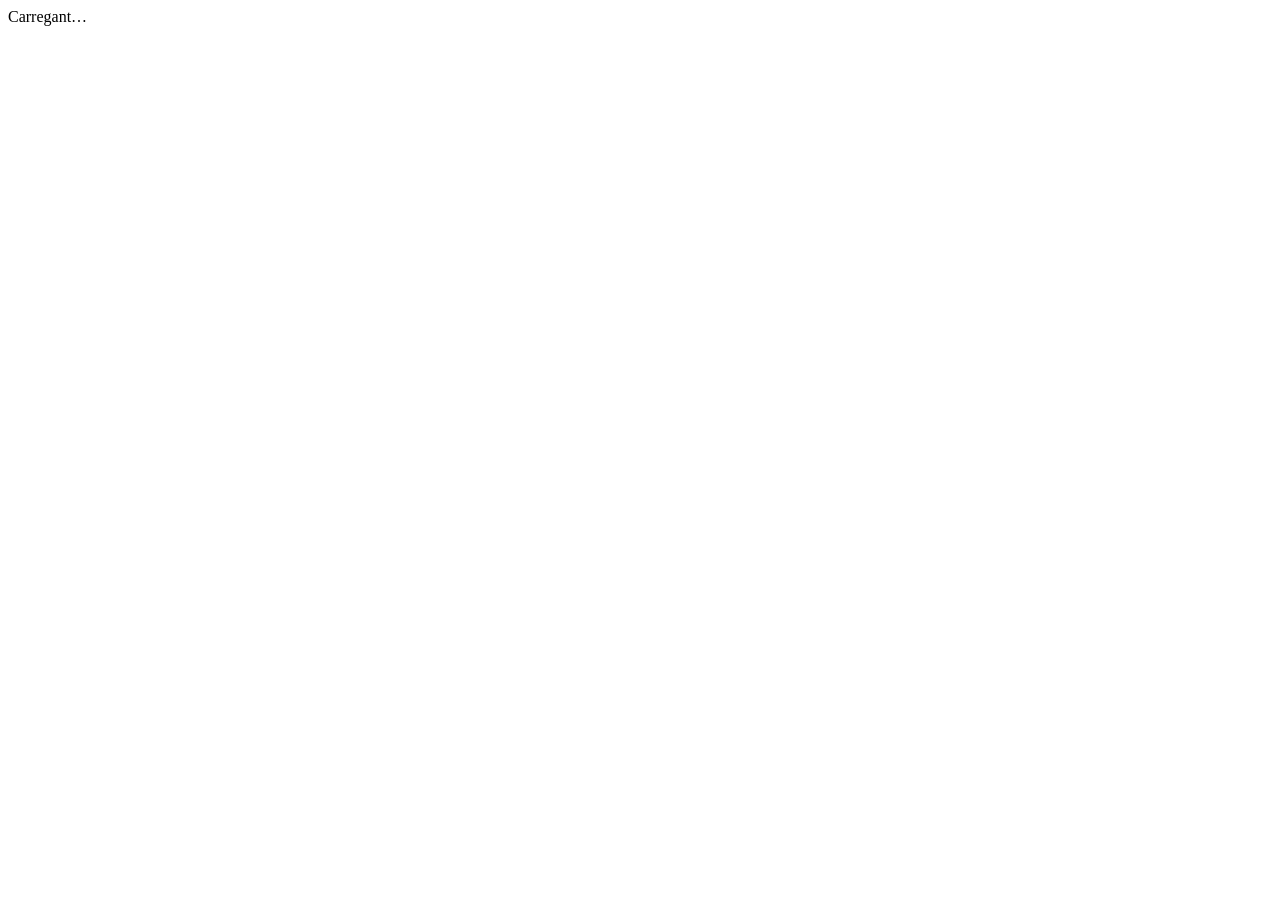
==== index.html @ 30a94da6 "Add files via upload" ====
<!doctype html>
<html lang="ca">
<head>
  <meta charset="utf-8">
  <meta name="viewport" content="width=device-width, initial-scale=1">
  <meta name="robots" content="noindex">
  <title>HRMS Manager</title>
  <link rel="icon" href="data:image/svg+xml,%3Csvg xmlns='http://www.w3.org/2000/svg' viewBox='0 0 32 32'%3E%3Crect width='32' height='32' rx='7' fill='%230b2545'/%3E%3Cpath d='M7 24v-6M12 24V9M17 24v-9M22 24v-4M26 24v-2' stroke='%23fff' stroke-width='2.4' stroke-linecap='round'/%3E%3C/svg%3E">
  <link rel="stylesheet" href="css/styles.css">
</head>
<body>
  <div id="app"><div class="boot"><span class="spinner spinner--dark"></span> Carregant…</div></div>
  <div id="toasts" class="toasts" aria-live="polite"></div>
  <dialog id="modal" class="modal"></dialog>
  <noscript>Aquesta aplicació necessita JavaScript.</noscript>
  <script src="vendor/jszip.min.js"></script>
  <script src="vendor/supabase.js"></script>
  <script src="js/config.js"></script>
  <script src="js/chem.js"></script>
  <script src="js/docx-filler.js"></script>
  <script src="js/pdf-filler.js"></script>
  <script src="js/db.js"></script>
  <script src="js/app.js"></script>
</body>
</html>
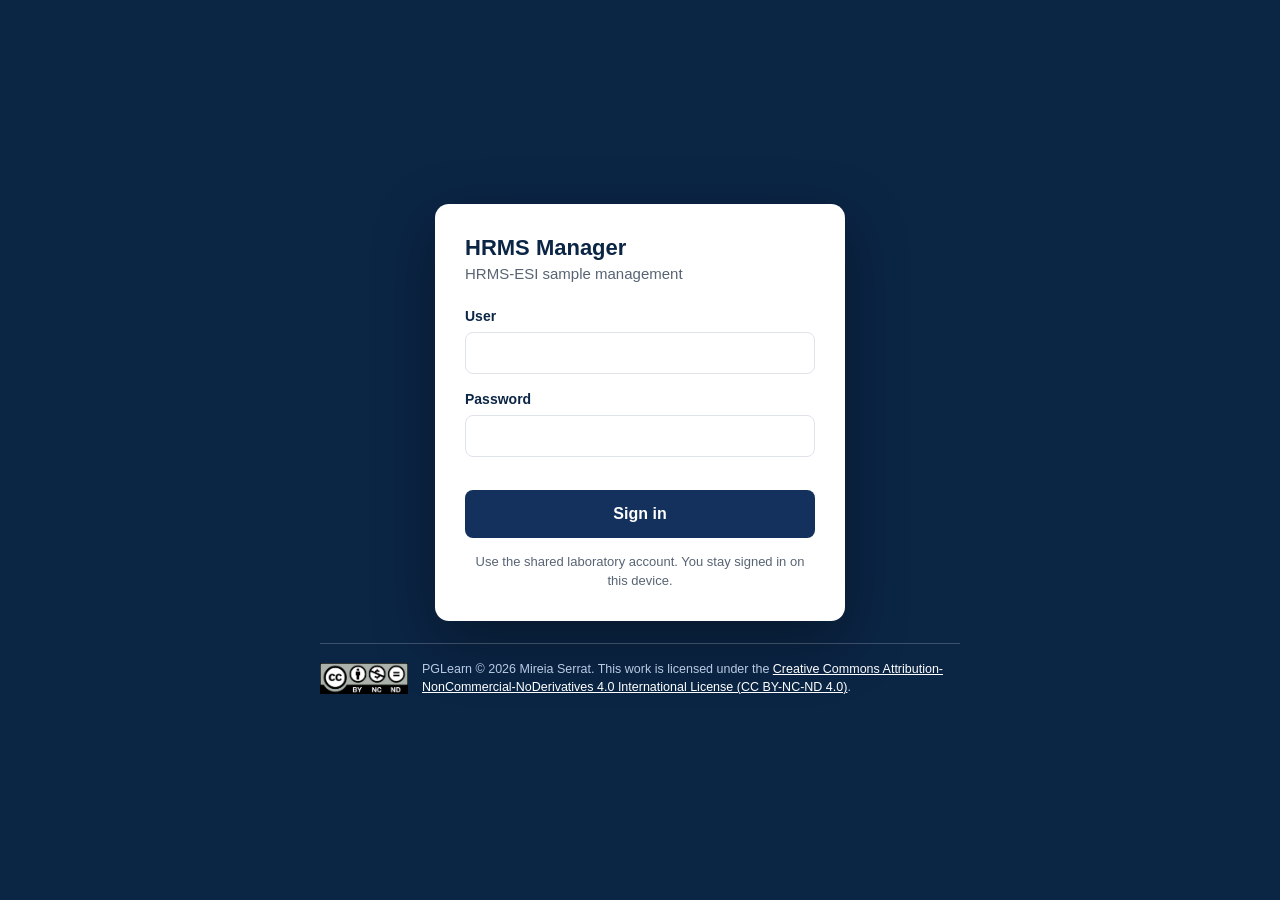
==== commit 84ff3b18: "English interface, shared account, dated Word/PDF downloads and license footer - Interface, messages" ====
--- a/index.html
+++ b/index.html
@@ -1,5 +1,5 @@
 <!doctype html>
-<html lang="ca">
+<html lang="en">
 <head>
   <meta charset="utf-8">
   <meta name="viewport" content="width=device-width, initial-scale=1">
@@ -9,10 +9,10 @@
   <link rel="stylesheet" href="css/styles.css">
 </head>
 <body>
-  <div id="app"><div class="boot"><span class="spinner spinner--dark"></span> Carregant…</div></div>
+  <div id="app"><div class="boot"><span class="spinner spinner--dark"></span> Loading…</div></div>
   <div id="toasts" class="toasts" aria-live="polite"></div>
   <dialog id="modal" class="modal"></dialog>
-  <noscript>Aquesta aplicació necessita JavaScript.</noscript>
+  <noscript>This application needs JavaScript.</noscript>
   <script src="vendor/jszip.min.js"></script>
   <script src="vendor/supabase.js"></script>
   <script src="js/config.js"></script>
--- a/css/styles.css
+++ b/css/styles.css
@@ -0,0 +1,237 @@
+:root {
+  color-scheme: light;
+  --navy-950: #081b33;
+  --navy-900: #0b2545;
+  --navy-800: #13315c;
+  --navy-600: #1f4e8c;
+  --navy-100: #dfe8f4;
+  --navy-50: #eff4fa;
+  --gray-50: #f6f7f9;
+  --gray-100: #eef0f4;
+  --gray-200: #dfe3ea;
+  --gray-400: #98a2b3;
+  --gray-600: #586474;
+  --ink: #17263a;
+  --white: #fff;
+  --green: #17693f;
+  --green-bg: #e3f3ea;
+  --amber: #8a5a00;
+  --amber-bg: #fbf0d9;
+  --red: #b3261e;
+  --red-bg: #fbe9e7;
+  --radius: 10px;
+  --shadow: 0 1px 2px rgba(11, 37, 69, .06), 0 6px 18px rgba(11, 37, 69, .06);
+  --sans: "Segoe UI", -apple-system, BlinkMacSystemFont, Roboto, "Helvetica Neue", Arial, sans-serif;
+  --mono: "Cascadia Mono", "SF Mono", Consolas, Menlo, "Liberation Mono", monospace;
+}
+
+* { box-sizing: border-box; }
+html { -webkit-text-size-adjust: 100%; }
+body { margin: 0; background: var(--gray-50); color: var(--ink); font: 15px/1.5 var(--sans); }
+h1, h2, h3 { margin: 0; color: var(--navy-900); line-height: 1.25; }
+p { margin: 0; }
+a { color: var(--navy-600); }
+.mono { font-family: var(--mono); font-variant-numeric: tabular-nums; }
+.muted { color: var(--gray-600); }
+.small { font-size: 13px; }
+.hidden { display: none !important; }
+
+.boot { display: flex; gap: 10px; align-items: center; justify-content: center; min-height: 100vh; color: var(--gray-600); }
+
+/* Estructura */
+.shell { display: grid; grid-template-columns: 236px minmax(0, 1fr); min-height: 100vh; }
+.sidebar { position: sticky; top: 0; height: 100vh; display: flex; flex-direction: column; padding: 20px 14px; background: var(--navy-900); color: #fff; }
+.brand { display: flex; align-items: center; gap: 10px; padding: 0 8px 22px; font-weight: 650; font-size: 16px; color: #fff; }
+.brand svg { flex: none; }
+.brand small { display: block; font-weight: 400; font-size: 12px; color: #a9bdd8; }
+.nav { display: flex; flex-direction: column; gap: 3px; flex: 1; }
+.nav a { display: flex; align-items: center; gap: 11px; padding: 10px 12px; border-radius: 8px; color: #cfdcee; text-decoration: none; font-weight: 500; }
+.nav a:hover { background: rgba(255, 255, 255, .07); color: #fff; }
+.nav a.active { background: #fff; color: var(--navy-900); }
+.nav .badge { margin-left: auto; min-width: 22px; padding: 0 6px; border-radius: 11px; background: var(--navy-600); color: #fff; font-size: 12px; line-height: 20px; text-align: center; }
+.account { padding: 12px 8px 0; border-top: 1px solid rgba(255, 255, 255, .14); font-size: 13px; color: #a9bdd8; overflow-wrap: anywhere; }
+.account button { margin-top: 8px; width: 100%; }
+
+.main { display: flex; flex-direction: column; min-width: 0; min-height: 100vh; padding: 28px clamp(16px, 3vw, 40px) 20px; }
+.main-content { flex: 1; }
+.page-head { display: flex; flex-wrap: wrap; align-items: flex-end; justify-content: space-between; gap: 12px; margin-bottom: 20px; }
+.page-head h1 { font-size: 25px; font-weight: 650; }
+.page-head p { color: var(--gray-600); }
+
+.banner { margin-bottom: 16px; padding: 10px 14px; border-radius: 8px; background: var(--amber-bg); color: var(--amber); font-weight: 500; }
+.banner--error { background: var(--red-bg); color: var(--red); display: flex; flex-wrap: wrap; gap: 12px; align-items: center; justify-content: space-between; }
+.banner--info { background: var(--navy-50); color: var(--navy-800); }
+
+.card { background: var(--white); border: 1px solid var(--gray-200); border-radius: var(--radius); box-shadow: var(--shadow); padding: 20px; }
+.card h2 { font-size: 16px; font-weight: 650; margin-bottom: 14px; }
+.card-head { display: flex; flex-wrap: wrap; align-items: center; justify-content: space-between; gap: 10px; margin-bottom: 14px; }
+.card-head h2 { margin: 0; }
+
+.grid-2 { display: grid; grid-template-columns: minmax(0, 1fr) minmax(0, 1fr); gap: 18px; align-items: start; }
+.stack { display: flex; flex-direction: column; gap: 18px; }
+
+
+/* Botons */
+.btn { display: inline-flex; align-items: center; justify-content: center; gap: 8px; min-height: 40px; padding: 8px 16px; border: 1px solid transparent; border-radius: 8px; font: 600 14px/1.2 var(--sans); cursor: pointer; text-decoration: none; transition: background .12s, border-color .12s; }
+.btn:focus-visible, .nav a:focus-visible, input:focus-visible, select:focus-visible { outline: 3px solid rgba(31, 78, 140, .35); outline-offset: 1px; }
+.btn--primary { background: var(--navy-800); color: #fff; }
+.btn--primary:hover:not(:disabled) { background: var(--navy-950); }
+.btn--ghost { background: var(--white); border-color: var(--gray-200); color: var(--navy-800); }
+.btn--ghost:hover:not(:disabled) { background: var(--navy-50); border-color: var(--navy-100); }
+.btn--danger { background: var(--red); color: #fff; }
+.btn--danger:hover:not(:disabled) { background: #8f1d17; }
+.btn--danger-ghost { background: var(--white); border-color: #efc7c3; color: var(--red); }
+.btn--danger-ghost:hover:not(:disabled) { background: var(--red-bg); }
+.btn--small { min-height: 32px; padding: 4px 10px; font-size: 13px; }
+.btn--large { min-height: 48px; padding: 10px 22px; font-size: 16px; }
+.btn--block { width: 100%; }
+.btn--on-dark { background: transparent; border-color: rgba(255, 255, 255, .28); color: #fff; }
+.btn--on-dark:hover { background: rgba(255, 255, 255, .08); }
+.btn:disabled { opacity: .5; cursor: not-allowed; }
+
+.spinner { display: inline-block; width: 16px; height: 16px; border: 2px solid rgba(255, 255, 255, .35); border-top-color: #fff; border-radius: 50%; animation: spin .7s linear infinite; }
+.spinner--dark { border-color: var(--gray-200); border-top-color: var(--navy-800); }
+@keyframes spin { to { transform: rotate(360deg); } }
+.loading { display: flex; gap: 10px; align-items: center; justify-content: center; padding: 44px; color: var(--gray-600); }
+
+/* Formularis */
+.field { display: flex; flex-direction: column; gap: 5px; margin-bottom: 15px; }
+.field label { font-weight: 600; font-size: 14px; color: var(--navy-900); }
+.field .req { color: var(--red); }
+input[type="text"], input[type="email"], input[type="password"], input[type="search"], select {
+  width: 100%; min-height: 42px; padding: 8px 11px; border: 1px solid var(--gray-200); border-radius: 8px; background: var(--white); color: var(--ink); font: 16px/1.3 var(--sans);
+}
+input.mono { font-family: var(--mono); }
+input[aria-invalid="true"] { border-color: var(--red); background: #fffafa; }
+.error { color: var(--red); font-size: 13px; min-height: 18px; }
+.hint { color: var(--gray-600); font-size: 13px; }
+.form-actions { display: flex; flex-wrap: wrap; gap: 10px; margin-top: 4px; }
+.check { display: flex; gap: 8px; align-items: center; font-size: 14px; }
+input[type="checkbox"] { width: 18px; height: 18px; accent-color: var(--navy-800); }
+
+/* m/z */
+.mass-head { display: flex; justify-content: space-between; align-items: baseline; gap: 10px; padding: 12px 14px; border-radius: 8px; background: var(--navy-900); color: #fff; margin-bottom: 8px; }
+.mass-head span { font-size: 13px; color: #b9cbe3; }
+.mass-head b { font-family: var(--mono); font-size: 18px; font-weight: 600; font-variant-numeric: tabular-nums; }
+.ions { width: 100%; border-collapse: collapse; }
+.ions th, .ions td { padding: 7px 14px; border-bottom: 1px solid var(--gray-100); font-weight: 400; text-align: left; }
+.ions th { color: var(--navy-900); font-weight: 600; }
+.ions td { font-family: var(--mono); text-align: right; font-variant-numeric: tabular-nums; }
+.ions tr:last-child th, .ions tr:last-child td { border-bottom: 0; }
+.ions-empty { padding: 34px 14px; text-align: center; color: var(--gray-600); }
+.ions-error { padding: 14px; border-radius: 8px; background: var(--red-bg); color: var(--red); font-weight: 500; }
+
+/* Taula de mostres */
+.toolbar { display: grid; grid-template-columns: minmax(180px, 2fr) repeat(4, minmax(120px, 1fr)); gap: 10px; margin-bottom: 14px; }
+.toolbar label { display: block; font-size: 12px; font-weight: 600; color: var(--gray-600); margin-bottom: 3px; }
+.table-meta { display: flex; flex-wrap: wrap; align-items: center; justify-content: space-between; gap: 10px; margin-bottom: 10px; }
+.count { font-weight: 600; color: var(--navy-900); }
+.pill { display: inline-flex; align-items: center; padding: 3px 10px; border-radius: 13px; background: var(--navy-100); color: var(--navy-800); font-size: 13px; font-weight: 600; font-variant-numeric: tabular-nums; }
+.table-wrap { overflow-x: auto; }
+table.samples { width: 100%; border-collapse: collapse; }
+table.samples th { padding: 9px 6px; border-bottom: 2px solid var(--gray-200); color: var(--gray-600); font-size: 12px; font-weight: 650; letter-spacing: .03em; text-align: left; text-transform: uppercase; white-space: nowrap; }
+table.samples td { padding: 9px 6px; border-bottom: 1px solid var(--gray-100); vertical-align: middle; }
+table.samples tr.selected td { background: var(--navy-50); }
+table.samples .code { font-weight: 600; color: var(--navy-900); overflow-wrap: anywhere; }
+table.samples .formula { font-family: var(--mono); font-size: 13.5px; overflow-wrap: anywhere; }
+.actions { display: flex; flex-wrap: wrap; gap: 5px; }
+.tag { display: inline-block; padding: 2px 9px; border-radius: 12px; font-size: 12.5px; font-weight: 600; background: var(--gray-100); color: var(--gray-600); }
+.tag--good { background: var(--green-bg); color: var(--green); }
+.tag--warn { background: var(--amber-bg); color: var(--amber); }
+.tag--bad { background: var(--red-bg); color: var(--red); }
+.tag--navy { background: var(--navy-100); color: var(--navy-800); }
+.empty { padding: 44px 16px; text-align: center; color: var(--gray-600); }
+.empty .btn { margin-top: 12px; }
+
+/* Generar Word */
+.slots { list-style: none; margin: 0 0 4px; padding: 0; display: flex; flex-direction: column; gap: 7px; }
+.slot { display: flex; align-items: center; gap: 10px; min-height: 50px; padding: 7px 10px; border: 1px solid var(--gray-200); border-radius: 8px; background: var(--white); }
+.slot--empty { border-style: dashed; background: var(--gray-50); color: var(--gray-400); }
+.slot-num { flex: none; width: 74px; font-size: 12px; font-weight: 650; color: var(--gray-600); }
+.slot-body { flex: 1; min-width: 0; }
+.slot-body b { display: block; color: var(--navy-900); overflow-wrap: anywhere; }
+.slot-body span { font-family: var(--mono); font-size: 12.5px; color: var(--gray-600); overflow-wrap: anywhere; }
+.slot-tools { display: flex; flex: none; gap: 4px; }
+.icon-btn { display: inline-flex; align-items: center; justify-content: center; width: 32px; height: 32px; padding: 0; border: 1px solid var(--gray-200); border-radius: 7px; background: var(--white); color: var(--navy-800); cursor: pointer; }
+.icon-btn:hover:not(:disabled) { background: var(--navy-50); }
+.icon-btn:disabled { opacity: .35; cursor: not-allowed; }
+
+/* Accés */
+.auth { display: flex; flex-direction: column; align-items: center; justify-content: center; min-height: 100vh; padding: 20px 16px; background: var(--navy-900); }
+.auth-card { width: 100%; max-width: 410px; padding: 30px; background: var(--white); border-radius: 14px; box-shadow: 0 20px 60px rgba(0, 0, 0, .35); }
+.auth-card h1 { font-size: 22px; margin-bottom: 2px; }
+.auth-card .sub { color: var(--gray-600); margin-bottom: 20px; }
+.link { padding: 0; border: 0; background: none; color: var(--navy-600); font: inherit; font-size: 13px; text-decoration: underline; cursor: pointer; }
+.setup ol { margin: 12px 0 0; padding-left: 20px; }
+.setup li { margin-bottom: 6px; }
+.setup code { font-family: var(--mono); font-size: 13px; background: var(--gray-100); padding: 1px 5px; border-radius: 4px; }
+
+/* Avisos i diàlegs */
+.toasts { position: fixed; right: 18px; bottom: 18px; z-index: 50; display: flex; flex-direction: column; gap: 8px; width: min(380px, calc(100vw - 32px)); }
+.toast { display: flex; align-items: center; justify-content: space-between; gap: 12px; padding: 12px 14px; border-radius: 9px; background: var(--navy-900); color: #fff; box-shadow: 0 8px 24px rgba(0, 0, 0, .25); font-weight: 500; }
+.toast--success { background: var(--green); }
+.toast--error { background: var(--red); }
+.toast button { flex: none; padding: 4px 10px; border: 1px solid rgba(255, 255, 255, .5); border-radius: 6px; background: transparent; color: #fff; font: 600 13px var(--sans); cursor: pointer; }
+
+.modal { width: min(460px, calc(100vw - 32px)); padding: 0; border: 0; border-radius: 12px; box-shadow: 0 24px 70px rgba(0, 0, 0, .4); color: var(--ink); }
+.modal--wide { width: min(820px, calc(100vw - 32px)); }
+.request-grid { display: grid; grid-template-columns: minmax(0, 1fr) minmax(0, 1fr); gap: 22px; align-items: start; }
+.subhead { margin: 0 0 10px; font-size: 13px; font-weight: 650; color: var(--gray-600); letter-spacing: .03em; text-transform: uppercase; }
+.table-hint { margin: -4px 0 10px; }
+input[type="date"] { width: 100%; min-height: 42px; padding: 8px 11px; border: 1px solid var(--gray-200); border-radius: 8px; background: var(--white); color: var(--ink); font: 16px/1.3 var(--sans); }
+
+/* License footer */
+.site-footer { display: flex; align-items: center; gap: 14px; margin-top: 36px; padding-top: 16px; border-top: 1px solid var(--gray-200); color: var(--gray-600); font-size: 12.5px; line-height: 1.45; }
+.site-footer img { display: block; flex: none; width: 88px; height: 31px; }
+.site-footer p { margin: 0; }
+.site-footer--dark { width: 100%; max-width: 640px; margin-top: 22px; border-top-color: rgba(255, 255, 255, .2); color: #b9cbe3; }
+.site-footer--dark a { color: #fff; }
+.modal::backdrop { background: rgba(8, 27, 51, .55); }
+.modal-body { padding: 22px; }
+.modal-body h2 { font-size: 18px; margin-bottom: 8px; overflow-wrap: anywhere; }
+.modal-actions { display: flex; flex-wrap: wrap; justify-content: flex-end; gap: 10px; margin-top: 18px; }
+
+/* Tauleta i mòbil */
+@media (max-width: 1080px) {
+  .toolbar { grid-template-columns: repeat(2, minmax(0, 1fr)); }
+  .toolbar .search { grid-column: 1 / -1; }
+}
+
+@media (max-width: 820px) {
+  .shell { display: block; padding-bottom: 66px; }
+  .sidebar { position: static; height: auto; flex-direction: row; align-items: center; justify-content: space-between; padding: 10px 16px; }
+  .brand { padding: 0; }
+  .account { padding: 0; border: 0; }
+  .account span { display: none; }
+  .account button { margin: 0; width: auto; }
+  .nav { position: fixed; left: 0; right: 0; bottom: 0; z-index: 40; flex-direction: row; gap: 0; padding: 5px 4px calc(5px + env(safe-area-inset-bottom)); background: var(--navy-900); }
+  .nav a { flex: 1; flex-direction: column; gap: 2px; padding: 5px 2px; font-size: 11px; text-align: center; position: relative; }
+  .nav .badge { position: absolute; top: 0; left: calc(50% + 6px); margin: 0; min-width: 18px; line-height: 16px; font-size: 11px; }
+  .main { padding-top: 20px; }
+  .grid-2 { grid-template-columns: minmax(0, 1fr); }
+  .toasts { right: 16px; bottom: 80px; }
+  .request-grid { grid-template-columns: minmax(0, 1fr); }
+  .site-footer { flex-direction: column; align-items: flex-start; }
+
+  table.samples thead { display: none; }
+  table.samples, table.samples tbody, table.samples tr, table.samples td { display: block; width: 100%; }
+  table.samples tr { padding: 12px 0; border-bottom: 1px solid var(--gray-200); }
+  table.samples td { display: flex; justify-content: space-between; gap: 14px; padding: 3px 2px; border: 0; }
+  table.samples td::before { content: attr(data-label); flex: none; color: var(--gray-600); font-size: 13px; }
+  table.samples td.actions-cell { display: block; padding-top: 8px; }
+  table.samples td.actions-cell::before { content: none; }
+  table.samples tr.selected td { background: none; }
+  table.samples tr.selected { background: var(--navy-50); }
+  table.samples .formula, table.samples .code { text-align: right; }
+  .btn--small { min-height: 38px; }
+}
+
+@media (max-width: 460px) {
+  .slot { flex-wrap: wrap; }
+  .slot-num { width: 100%; }
+}
+
+@media (prefers-reduced-motion: reduce) {
+  .spinner { animation-duration: 2s; }
+  .btn { transition: none; }
+}
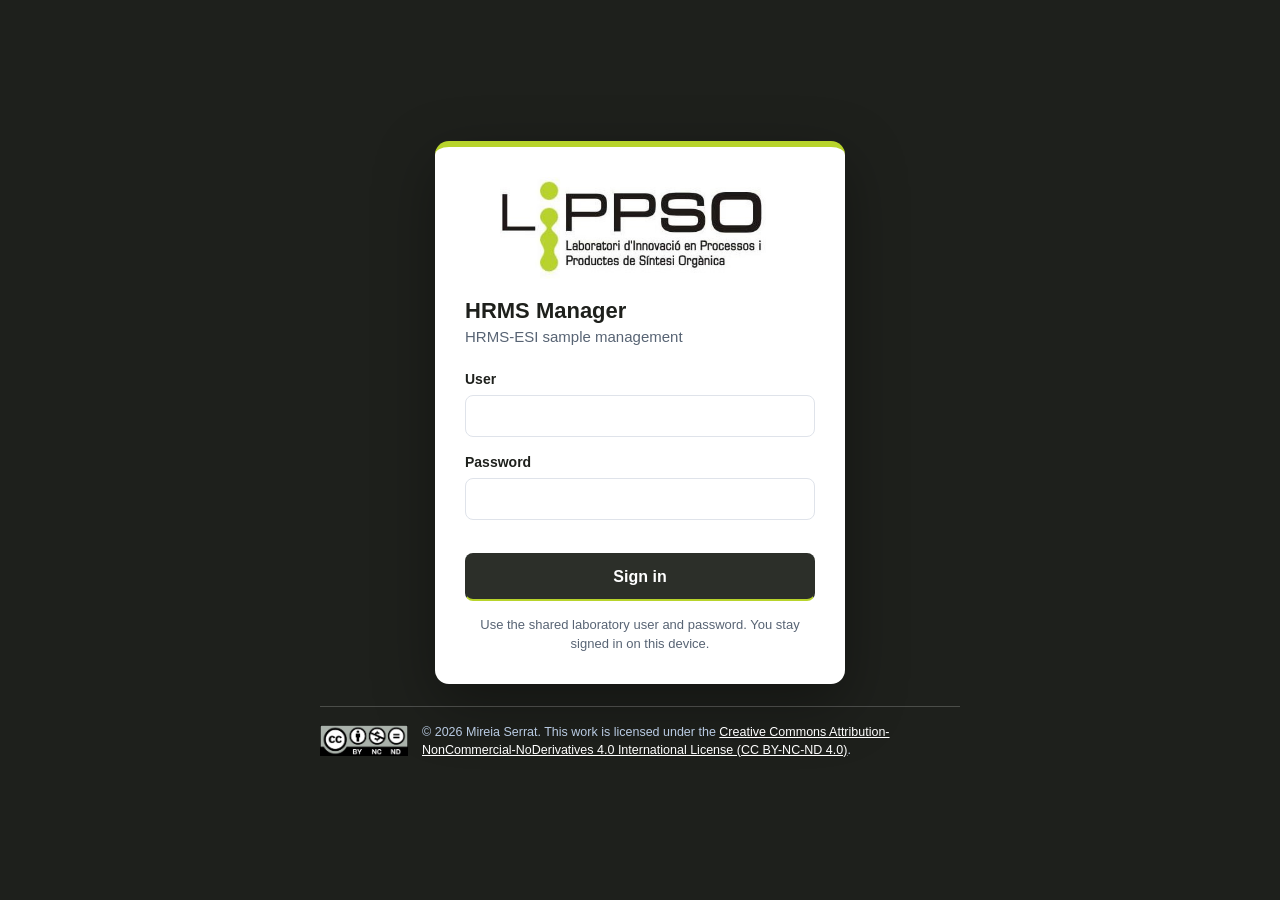
==== commit d919aad1: "Add LIPPSO logo and colours, show formulas with subscripts Co-Authored-By: Claude Opus 5.5 <noreply@" ====
--- a/index.html
+++ b/index.html
@@ -5,7 +5,7 @@
   <meta name="viewport" content="width=device-width, initial-scale=1">
   <meta name="robots" content="noindex">
   <title>HRMS Manager</title>
-  <link rel="icon" href="data:image/svg+xml,%3Csvg xmlns='http://www.w3.org/2000/svg' viewBox='0 0 32 32'%3E%3Crect width='32' height='32' rx='7' fill='%230b2545'/%3E%3Cpath d='M7 24v-6M12 24V9M17 24v-9M22 24v-4M26 24v-2' stroke='%23fff' stroke-width='2.4' stroke-linecap='round'/%3E%3C/svg%3E">
+  <link rel="icon" href="data:image/svg+xml,%3Csvg xmlns='http://www.w3.org/2000/svg' viewBox='0 0 32 32'%3E%3Crect width='32' height='32' rx='7' fill='%231e201c'/%3E%3Cg fill='%23b8d42b'%3E%3Ccircle cx='16' cy='7' r='4'/%3E%3Ccircle cx='16' cy='16' r='3.4'/%3E%3Ccircle cx='16' cy='25' r='4'/%3E%3C/g%3E%3C/svg%3E">
   <link rel="stylesheet" href="css/styles.css">
 </head>
 <body>
--- a/css/styles.css
+++ b/css/styles.css
@@ -1,11 +1,13 @@
 :root {
   color-scheme: light;
-  --navy-950: #081b33;
-  --navy-900: #0b2545;
-  --navy-800: #13315c;
-  --navy-600: #1f4e8c;
-  --navy-100: #dfe8f4;
-  --navy-50: #eff4fa;
+  --brand-950: #121311;
+  --brand-900: #1e201c;
+  --brand-800: #2c2f29;
+  --brand-600: #5a7410;
+  --brand-100: #ecf3cc;
+  --lime: #b8d42b;
+  --lime-dark: #8fa81c;
+  --brand-50: #f7faea;
   --gray-50: #f6f7f9;
   --gray-100: #eef0f4;
   --gray-200: #dfe3ea;
@@ -20,7 +22,7 @@
   --red: #b3261e;
   --red-bg: #fbe9e7;
   --radius: 10px;
-  --shadow: 0 1px 2px rgba(11, 37, 69, .06), 0 6px 18px rgba(11, 37, 69, .06);
+  --shadow: 0 1px 2px rgba(30, 32, 28, .06), 0 6px 18px rgba(30, 32, 28, .06);
   --sans: "Segoe UI", -apple-system, BlinkMacSystemFont, Roboto, "Helvetica Neue", Arial, sans-serif;
   --mono: "Cascadia Mono", "SF Mono", Consolas, Menlo, "Liberation Mono", monospace;
 }
@@ -28,9 +30,9 @@
 * { box-sizing: border-box; }
 html { -webkit-text-size-adjust: 100%; }
 body { margin: 0; background: var(--gray-50); color: var(--ink); font: 15px/1.5 var(--sans); }
-h1, h2, h3 { margin: 0; color: var(--navy-900); line-height: 1.25; }
+h1, h2, h3 { margin: 0; color: var(--brand-900); line-height: 1.25; }
 p { margin: 0; }
-a { color: var(--navy-600); }
+a { color: var(--brand-600); }
 .mono { font-family: var(--mono); font-variant-numeric: tabular-nums; }
 .muted { color: var(--gray-600); }
 .small { font-size: 13px; }
@@ -40,16 +42,16 @@
 
 /* Estructura */
 .shell { display: grid; grid-template-columns: 236px minmax(0, 1fr); min-height: 100vh; }
-.sidebar { position: sticky; top: 0; height: 100vh; display: flex; flex-direction: column; padding: 20px 14px; background: var(--navy-900); color: #fff; }
+.sidebar { position: sticky; top: 0; height: 100vh; display: flex; flex-direction: column; padding: 20px 14px; background: var(--brand-900); color: #fff; }
 .brand { display: flex; align-items: center; gap: 10px; padding: 0 8px 22px; font-weight: 650; font-size: 16px; color: #fff; }
 .brand svg { flex: none; }
-.brand small { display: block; font-weight: 400; font-size: 12px; color: #a9bdd8; }
+.brand small { display: block; font-weight: 400; font-size: 12px; color: #b7bab0; }
 .nav { display: flex; flex-direction: column; gap: 3px; flex: 1; }
-.nav a { display: flex; align-items: center; gap: 11px; padding: 10px 12px; border-radius: 8px; color: #cfdcee; text-decoration: none; font-weight: 500; }
+.nav a { display: flex; align-items: center; gap: 11px; padding: 10px 12px; border-radius: 8px; color: #dcded6; text-decoration: none; font-weight: 500; }
 .nav a:hover { background: rgba(255, 255, 255, .07); color: #fff; }
-.nav a.active { background: #fff; color: var(--navy-900); }
-.nav .badge { margin-left: auto; min-width: 22px; padding: 0 6px; border-radius: 11px; background: var(--navy-600); color: #fff; font-size: 12px; line-height: 20px; text-align: center; }
-.account { padding: 12px 8px 0; border-top: 1px solid rgba(255, 255, 255, .14); font-size: 13px; color: #a9bdd8; overflow-wrap: anywhere; }
+.nav a.active { background: var(--lime); color: var(--brand-900); }
+.nav .badge { margin-left: auto; min-width: 22px; padding: 0 6px; border-radius: 11px; background: var(--lime); color: var(--brand-900); font-size: 12px; line-height: 20px; text-align: center; }
+.account { padding: 12px 8px 0; border-top: 1px solid rgba(255, 255, 255, .14); font-size: 13px; color: #b7bab0; overflow-wrap: anywhere; }
 .account button { margin-top: 8px; width: 100%; }
 
 .main { display: flex; flex-direction: column; min-width: 0; min-height: 100vh; padding: 28px clamp(16px, 3vw, 40px) 20px; }
@@ -60,7 +62,7 @@
 
 .banner { margin-bottom: 16px; padding: 10px 14px; border-radius: 8px; background: var(--amber-bg); color: var(--amber); font-weight: 500; }
 .banner--error { background: var(--red-bg); color: var(--red); display: flex; flex-wrap: wrap; gap: 12px; align-items: center; justify-content: space-between; }
-.banner--info { background: var(--navy-50); color: var(--navy-800); }
+.banner--info { background: var(--brand-50); color: var(--brand-800); }
 
 .card { background: var(--white); border: 1px solid var(--gray-200); border-radius: var(--radius); box-shadow: var(--shadow); padding: 20px; }
 .card h2 { font-size: 16px; font-weight: 650; margin-bottom: 14px; }
@@ -74,10 +76,10 @@
 /* Botons */
 .btn { display: inline-flex; align-items: center; justify-content: center; gap: 8px; min-height: 40px; padding: 8px 16px; border: 1px solid transparent; border-radius: 8px; font: 600 14px/1.2 var(--sans); cursor: pointer; text-decoration: none; transition: background .12s, border-color .12s; }
 .btn:focus-visible, .nav a:focus-visible, input:focus-visible, select:focus-visible { outline: 3px solid rgba(31, 78, 140, .35); outline-offset: 1px; }
-.btn--primary { background: var(--navy-800); color: #fff; }
-.btn--primary:hover:not(:disabled) { background: var(--navy-950); }
-.btn--ghost { background: var(--white); border-color: var(--gray-200); color: var(--navy-800); }
-.btn--ghost:hover:not(:disabled) { background: var(--navy-50); border-color: var(--navy-100); }
+.btn--primary { background: var(--brand-800); color: #fff; }
+.btn--primary:hover:not(:disabled) { background: var(--brand-950); }
+.btn--ghost { background: var(--white); border-color: var(--gray-200); color: var(--brand-800); }
+.btn--ghost:hover:not(:disabled) { background: var(--brand-50); border-color: var(--brand-100); }
 .btn--danger { background: var(--red); color: #fff; }
 .btn--danger:hover:not(:disabled) { background: #8f1d17; }
 .btn--danger-ghost { background: var(--white); border-color: #efc7c3; color: var(--red); }
@@ -90,13 +92,13 @@
 .btn:disabled { opacity: .5; cursor: not-allowed; }
 
 .spinner { display: inline-block; width: 16px; height: 16px; border: 2px solid rgba(255, 255, 255, .35); border-top-color: #fff; border-radius: 50%; animation: spin .7s linear infinite; }
-.spinner--dark { border-color: var(--gray-200); border-top-color: var(--navy-800); }
+.spinner--dark { border-color: var(--gray-200); border-top-color: var(--brand-800); }
 @keyframes spin { to { transform: rotate(360deg); } }
 .loading { display: flex; gap: 10px; align-items: center; justify-content: center; padding: 44px; color: var(--gray-600); }
 
 /* Formularis */
 .field { display: flex; flex-direction: column; gap: 5px; margin-bottom: 15px; }
-.field label { font-weight: 600; font-size: 14px; color: var(--navy-900); }
+.field label { font-weight: 600; font-size: 14px; color: var(--brand-900); }
 .field .req { color: var(--red); }
 input[type="text"], input[type="email"], input[type="password"], input[type="search"], select {
   width: 100%; min-height: 42px; padding: 8px 11px; border: 1px solid var(--gray-200); border-radius: 8px; background: var(--white); color: var(--ink); font: 16px/1.3 var(--sans);
@@ -107,15 +109,15 @@
 .hint { color: var(--gray-600); font-size: 13px; }
 .form-actions { display: flex; flex-wrap: wrap; gap: 10px; margin-top: 4px; }
 .check { display: flex; gap: 8px; align-items: center; font-size: 14px; }
-input[type="checkbox"] { width: 18px; height: 18px; accent-color: var(--navy-800); }
+input[type="checkbox"] { width: 18px; height: 18px; accent-color: var(--lime-dark); }
 
 /* m/z */
-.mass-head { display: flex; justify-content: space-between; align-items: baseline; gap: 10px; padding: 12px 14px; border-radius: 8px; background: var(--navy-900); color: #fff; margin-bottom: 8px; }
+.mass-head { display: flex; justify-content: space-between; align-items: baseline; gap: 10px; padding: 12px 14px; border-radius: 8px; background: var(--brand-900); color: #fff; margin-bottom: 8px; }
 .mass-head span { font-size: 13px; color: #b9cbe3; }
 .mass-head b { font-family: var(--mono); font-size: 18px; font-weight: 600; font-variant-numeric: tabular-nums; }
 .ions { width: 100%; border-collapse: collapse; }
 .ions th, .ions td { padding: 7px 14px; border-bottom: 1px solid var(--gray-100); font-weight: 400; text-align: left; }
-.ions th { color: var(--navy-900); font-weight: 600; }
+.ions th { color: var(--brand-900); font-weight: 600; }
 .ions td { font-family: var(--mono); text-align: right; font-variant-numeric: tabular-nums; }
 .ions tr:last-child th, .ions tr:last-child td { border-bottom: 0; }
 .ions-empty { padding: 34px 14px; text-align: center; color: var(--gray-600); }
@@ -125,21 +127,21 @@
 .toolbar { display: grid; grid-template-columns: minmax(180px, 2fr) repeat(4, minmax(120px, 1fr)); gap: 10px; margin-bottom: 14px; }
 .toolbar label { display: block; font-size: 12px; font-weight: 600; color: var(--gray-600); margin-bottom: 3px; }
 .table-meta { display: flex; flex-wrap: wrap; align-items: center; justify-content: space-between; gap: 10px; margin-bottom: 10px; }
-.count { font-weight: 600; color: var(--navy-900); }
-.pill { display: inline-flex; align-items: center; padding: 3px 10px; border-radius: 13px; background: var(--navy-100); color: var(--navy-800); font-size: 13px; font-weight: 600; font-variant-numeric: tabular-nums; }
+.count { font-weight: 600; color: var(--brand-900); }
+.pill { display: inline-flex; align-items: center; padding: 3px 10px; border-radius: 13px; background: var(--brand-100); color: var(--brand-800); font-size: 13px; font-weight: 600; font-variant-numeric: tabular-nums; }
 .table-wrap { overflow-x: auto; }
 table.samples { width: 100%; border-collapse: collapse; }
 table.samples th { padding: 9px 6px; border-bottom: 2px solid var(--gray-200); color: var(--gray-600); font-size: 12px; font-weight: 650; letter-spacing: .03em; text-align: left; text-transform: uppercase; white-space: nowrap; }
 table.samples td { padding: 9px 6px; border-bottom: 1px solid var(--gray-100); vertical-align: middle; }
-table.samples tr.selected td { background: var(--navy-50); }
-table.samples .code { font-weight: 600; color: var(--navy-900); overflow-wrap: anywhere; }
+table.samples tr.selected td { background: var(--brand-50); }
+table.samples .code { font-weight: 600; color: var(--brand-900); overflow-wrap: anywhere; }
 table.samples .formula { font-family: var(--mono); font-size: 13.5px; overflow-wrap: anywhere; }
 .actions { display: flex; flex-wrap: wrap; gap: 5px; }
 .tag { display: inline-block; padding: 2px 9px; border-radius: 12px; font-size: 12.5px; font-weight: 600; background: var(--gray-100); color: var(--gray-600); }
 .tag--good { background: var(--green-bg); color: var(--green); }
 .tag--warn { background: var(--amber-bg); color: var(--amber); }
 .tag--bad { background: var(--red-bg); color: var(--red); }
-.tag--navy { background: var(--navy-100); color: var(--navy-800); }
+.tag--navy { background: var(--brand-100); color: #48600a; }
 .empty { padding: 44px 16px; text-align: center; color: var(--gray-600); }
 .empty .btn { margin-top: 12px; }
 
@@ -149,26 +151,26 @@
 .slot--empty { border-style: dashed; background: var(--gray-50); color: var(--gray-400); }
 .slot-num { flex: none; width: 74px; font-size: 12px; font-weight: 650; color: var(--gray-600); }
 .slot-body { flex: 1; min-width: 0; }
-.slot-body b { display: block; color: var(--navy-900); overflow-wrap: anywhere; }
+.slot-body b { display: block; color: var(--brand-900); overflow-wrap: anywhere; }
 .slot-body span { font-family: var(--mono); font-size: 12.5px; color: var(--gray-600); overflow-wrap: anywhere; }
 .slot-tools { display: flex; flex: none; gap: 4px; }
-.icon-btn { display: inline-flex; align-items: center; justify-content: center; width: 32px; height: 32px; padding: 0; border: 1px solid var(--gray-200); border-radius: 7px; background: var(--white); color: var(--navy-800); cursor: pointer; }
-.icon-btn:hover:not(:disabled) { background: var(--navy-50); }
+.icon-btn { display: inline-flex; align-items: center; justify-content: center; width: 32px; height: 32px; padding: 0; border: 1px solid var(--gray-200); border-radius: 7px; background: var(--white); color: var(--brand-800); cursor: pointer; }
+.icon-btn:hover:not(:disabled) { background: var(--brand-50); }
 .icon-btn:disabled { opacity: .35; cursor: not-allowed; }
 
 /* Accés */
-.auth { display: flex; flex-direction: column; align-items: center; justify-content: center; min-height: 100vh; padding: 20px 16px; background: var(--navy-900); }
+.auth { display: flex; flex-direction: column; align-items: center; justify-content: center; min-height: 100vh; padding: 20px 16px; background: var(--brand-900); }
 .auth-card { width: 100%; max-width: 410px; padding: 30px; background: var(--white); border-radius: 14px; box-shadow: 0 20px 60px rgba(0, 0, 0, .35); }
 .auth-card h1 { font-size: 22px; margin-bottom: 2px; }
 .auth-card .sub { color: var(--gray-600); margin-bottom: 20px; }
-.link { padding: 0; border: 0; background: none; color: var(--navy-600); font: inherit; font-size: 13px; text-decoration: underline; cursor: pointer; }
+.link { padding: 0; border: 0; background: none; color: var(--brand-600); font: inherit; font-size: 13px; text-decoration: underline; cursor: pointer; }
 .setup ol { margin: 12px 0 0; padding-left: 20px; }
 .setup li { margin-bottom: 6px; }
 .setup code { font-family: var(--mono); font-size: 13px; background: var(--gray-100); padding: 1px 5px; border-radius: 4px; }
 
 /* Avisos i diàlegs */
 .toasts { position: fixed; right: 18px; bottom: 18px; z-index: 50; display: flex; flex-direction: column; gap: 8px; width: min(380px, calc(100vw - 32px)); }
-.toast { display: flex; align-items: center; justify-content: space-between; gap: 12px; padding: 12px 14px; border-radius: 9px; background: var(--navy-900); color: #fff; box-shadow: 0 8px 24px rgba(0, 0, 0, .25); font-weight: 500; }
+.toast { display: flex; align-items: center; justify-content: space-between; gap: 12px; padding: 12px 14px; border-radius: 9px; background: var(--brand-900); color: #fff; box-shadow: 0 8px 24px rgba(0, 0, 0, .25); font-weight: 500; }
 .toast--success { background: var(--green); }
 .toast--error { background: var(--red); }
 .toast button { flex: none; padding: 4px 10px; border: 1px solid rgba(255, 255, 255, .5); border-radius: 6px; background: transparent; color: #fff; font: 600 13px var(--sans); cursor: pointer; }
@@ -204,7 +206,7 @@
   .account { padding: 0; border: 0; }
   .account span { display: none; }
   .account button { margin: 0; width: auto; }
-  .nav { position: fixed; left: 0; right: 0; bottom: 0; z-index: 40; flex-direction: row; gap: 0; padding: 5px 4px calc(5px + env(safe-area-inset-bottom)); background: var(--navy-900); }
+  .nav { position: fixed; left: 0; right: 0; bottom: 0; z-index: 40; flex-direction: row; gap: 0; padding: 5px 4px calc(5px + env(safe-area-inset-bottom)); background: var(--brand-900); }
   .nav a { flex: 1; flex-direction: column; gap: 2px; padding: 5px 2px; font-size: 11px; text-align: center; position: relative; }
   .nav .badge { position: absolute; top: 0; left: calc(50% + 6px); margin: 0; min-width: 18px; line-height: 16px; font-size: 11px; }
   .main { padding-top: 20px; }
@@ -221,7 +223,7 @@
   table.samples td.actions-cell { display: block; padding-top: 8px; }
   table.samples td.actions-cell::before { content: none; }
   table.samples tr.selected td { background: none; }
-  table.samples tr.selected { background: var(--navy-50); }
+  table.samples tr.selected { background: var(--brand-50); }
   table.samples .formula, table.samples .code { text-align: right; }
   .btn--small { min-height: 38px; }
 }
@@ -235,3 +237,23 @@
   .spinner { animation-duration: 2s; }
   .btn { transition: none; }
 }
+
+/* LIPPSO identity */
+.brand { flex-direction: column; align-items: stretch; gap: 8px; }
+.brand-logo { display: block; padding: 10px 12px; background: #fff; border-radius: 10px; border-bottom: 4px solid var(--lime); }
+.brand-logo img { display: block; width: 100%; height: auto; }
+.brand-name { padding: 0 4px; font-size: 15px; }
+.brand-name small { color: var(--lime); }
+.sidebar { border-right: 4px solid var(--lime); }
+.mass-head b { color: var(--lime); }
+.btn--primary { border-bottom: 2px solid var(--lime); }
+.auth-logo { display: block; width: 100%; max-width: 300px; height: auto; margin: 0 auto 18px; }
+.auth-card { border-top: 6px solid var(--lime); }
+.page-head h1 { padding-left: 12px; border-left: 5px solid var(--lime); }
+.formula sub, .mono sub { font-size: .75em; line-height: 0; }
+@media (max-width: 820px) {
+  .sidebar { border-right: 0; border-bottom: 4px solid var(--lime); }
+  .brand { flex-direction: row; align-items: center; }
+  .brand-logo { width: 120px; padding: 5px 8px; border-bottom-width: 3px; }
+  .brand-name small { display: none; }
+}
